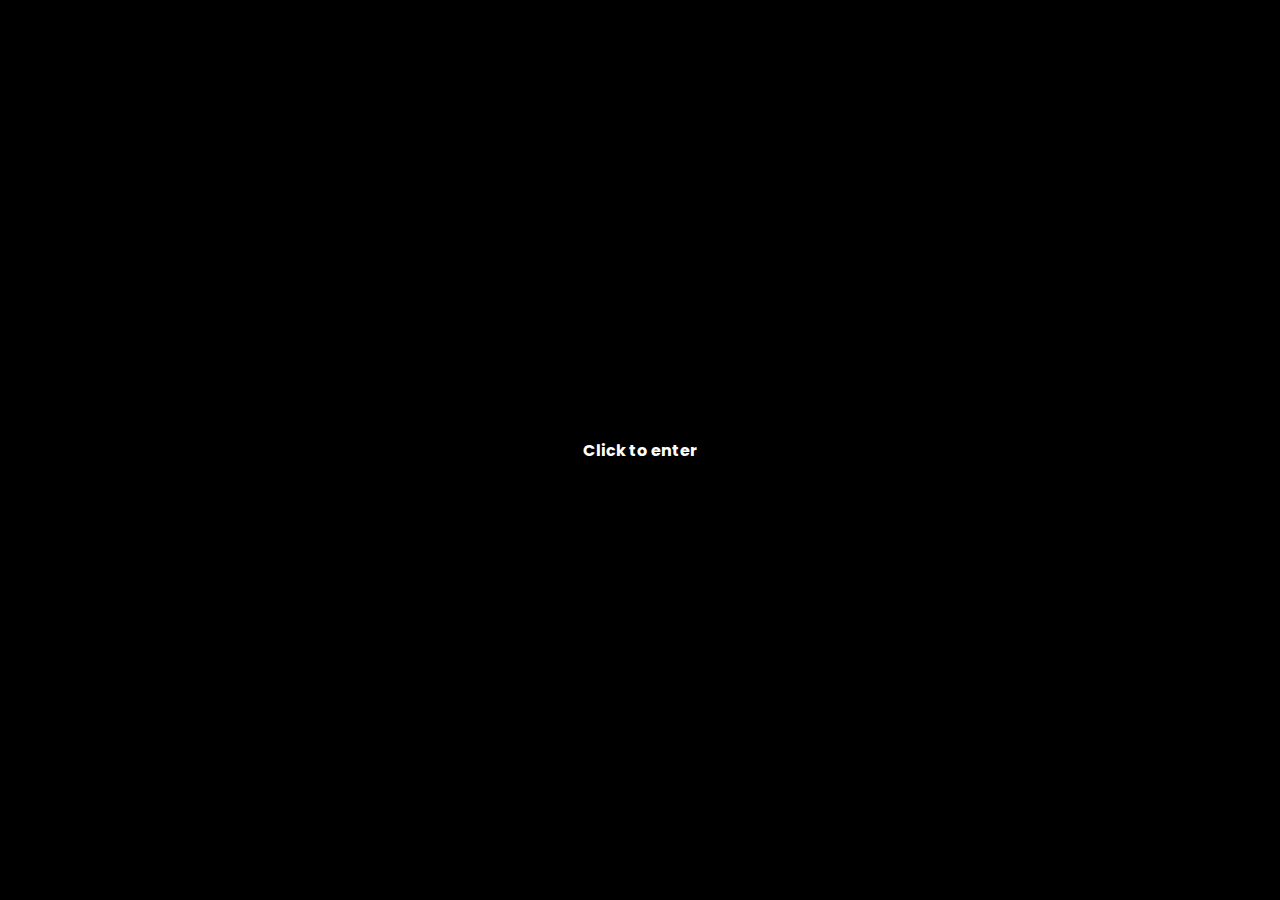
==== index.html @ ed5f44bb "#" ====
<html>
<head>
    <title>*</title>
    <meta charset="utf-8" />
    <link rel="stylesheet" href="assets/css/style.css" />
    <link rel="shortcut icon" type="image/png" href="https://cdn.discordapp.com/emojis/778779906711879680.png?size=2048" />
    <meta name="viewport" content="width=device-width, initial-scale=1, shrink-to-fit=no" />
    <link rel="stylesheet" href="#" />
</head>

<body>
    <div id="enter"><b class="begin">Click to enter</b>
</div>

    <div id="main">
        <div class="pc">
            <canvas id="noise" class="noise fixed-fluid"></canvas>
            <video id="video">
                <source loop="true" id="vid" src="assets/vid/sailor-moon.mp4" type="video/mp4">
            </video>
            <div class="social">
                <a href="https://steamcommunity.com/id/strunged/" target="_blank"><img src="assets/img/st.svg"></a>
                <a href="https://twitter.com/strunged" target="_blank"><img src="assets/img/tw.svg"></a>
                <a href="https://instagram.com/shoreiine" target="_blank"><img src="assets/img/ig.svg"></a>
            </div>
        </div>

        <div class="phone">
            <canvas id="noise" class="noise fixed-fluid"></canvas>
            <video id="video" autoplay loop muted playsinline>
                <source loop="true" id="vid" src="assets/vid/sailor-moon.mp4" type="video/mp4">
            </video>
            <div class="social">
                <a href="https://steamcommunity.com/id/strunged/" target="_blank"><img src="assets/img/st.svg"></a>
                <a href="https://twitter.com/strunged" target="_blank"><img src="assets/img/tw.svg"></a>
                <a href="https://instagram.com/shoreiine" target="_blank"><img src="assets/img/ig.svg"></a>
            </div>
        </div>
    </div>
    <script src="assets/js/enter.js"></script>
    <script src="assets/js/noise.js"></script>

</body>

</html>
---- assets/css/style.css ----
@import url('https://fonts.googleapis.com/css2?family=Poppins:wght@500&amp;display=swap');

.noise {
  z-index: 1;
}

.fixed-fluid {
  top: 0;
  left: 0;
  opacity: .15;
  width: 100%;
  height: 100vh;
  position: fixed;
  pointer-events: none;
}

body {
  background-color: #000;
}

#enter {
  top: 0;
  left: 0;
  z-index: 0;
  width: 100%;
  height: 100vh;
  cursor: pointer;
  position: fixed;
  text-align: center;
  background-color: black;
}

.begin {
  top: 50%;
  left: 50%;
  color: #fff;
  position: absolute;
  transform: translate(-50%, -50%);
  font-family: 'Poppins', sans-serif;
}

#main {
  z-index: 2;
}

#video {
  top: 0;
  left: 0;
  width: 100%;
  height: 100vh;
  object-fit: cover;
  position: absolute;
  background-size: cover;
  background-color: #000;
  background-repeat: no-repeat;
  object-position: center center;
}

.social {
  top: 50%;
  left: 50%;
  z-index: 2;
  display: flex;
  margin: 0 auto;
  padding: 5px 10px;
  object-fit: cover;
  position: absolute;
  border-radius: 20px;
  background-size: cover;
  background-repeat: no-repeat;
  object-position: center center;
  transform: translate(-50%, -50%);
  background-image: url(../img/stars.gif);
  box-shadow: 0px 0px 15px rgba(0, 0, 0, 1);
}

.social img {
  z-index: 2;
  height: 50px;
  color: #fff;
  padding: 10px 15px;
  flex-direction: row;
}

.social img:hover {
  animation: pulse;
  animation-duration: .4s;
}

.phone {
  display: none;
}

@media(max-width: 768px) {
  body {
    height: 100vh;
    object-fit: cover;
    background-size: cover;
    background-repeat: no-repeat;
    background-image: url(../img/bg.html);
  }

  .pc {
    display: none;
  }

  .phone {
    display: block;
  }

  .social {
    text-align: center;
    padding: 20px 5px;
    flex-direction: column;
    background-position: center;
  }

  .social img {
    padding: 20px 15px;
  }
}
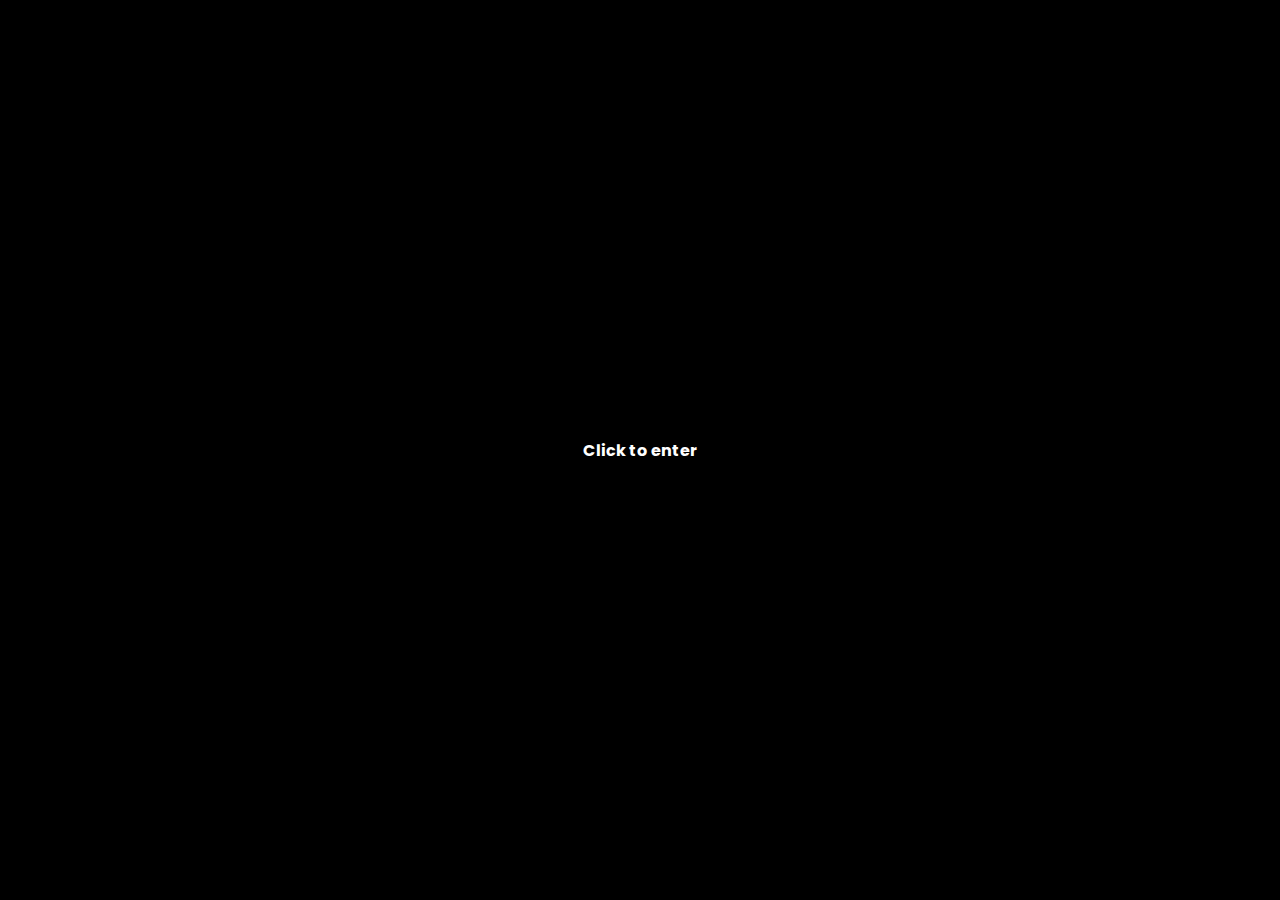
==== commit 51d602bb: "Update index.html" ====
--- a/index.html
+++ b/index.html
@@ -21,7 +21,7 @@
             <div class="social">
                 <a href="https://steamcommunity.com/id/strunged/" target="_blank"><img src="assets/img/st.svg"></a>
                 <a href="https://twitter.com/strunged" target="_blank"><img src="assets/img/tw.svg"></a>
-                <a href="https://instagram.com/shoreiine" target="_blank"><img src="assets/img/ig.svg"></a>
+                <a href="https://instagram.com/selftrap" target="_blank"><img src="assets/img/ig.svg"></a>
             </div>
         </div>
 
@@ -33,7 +33,7 @@
             <div class="social">
                 <a href="https://steamcommunity.com/id/strunged/" target="_blank"><img src="assets/img/st.svg"></a>
                 <a href="https://twitter.com/strunged" target="_blank"><img src="assets/img/tw.svg"></a>
-                <a href="https://instagram.com/shoreiine" target="_blank"><img src="assets/img/ig.svg"></a>
+                <a href="https://instagram.com/selftrap" target="_blank"><img src="assets/img/ig.svg"></a>
             </div>
         </div>
     </div>
@@ -42,4 +42,4 @@
 
 </body>
 
-</html>+</html>
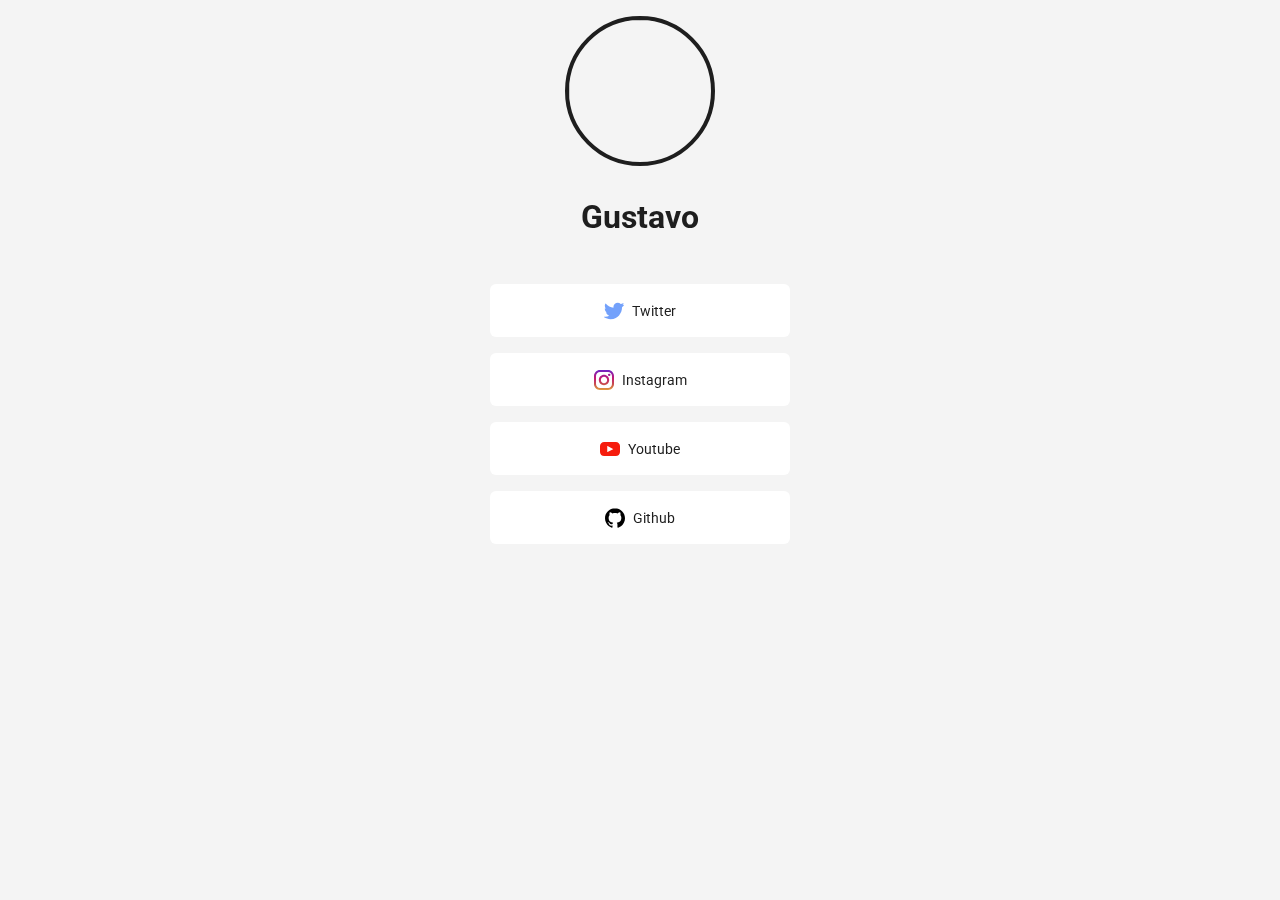
==== commit a8c1bec4: "Add files via upload" ====
--- a/index.html
+++ b/index.html
@@ -1,45 +1,57 @@
-<html>
-<head>
-    <title>*</title>
-    <meta charset="utf-8" />
-    <link rel="stylesheet" href="assets/css/style.css" />
-    <link rel="shortcut icon" type="image/png" href="https://cdn.discordapp.com/emojis/778779906711879680.png?size=2048" />
-    <meta name="viewport" content="width=device-width, initial-scale=1, shrink-to-fit=no" />
-    <link rel="stylesheet" href="#" />
-</head>
-
-<body>
-    <div id="enter"><b class="begin">Click to enter</b>
-</div>
-
-    <div id="main">
-        <div class="pc">
-            <canvas id="noise" class="noise fixed-fluid"></canvas>
-            <video id="video">
-                <source loop="true" id="vid" src="assets/vid/sailor-moon.mp4" type="video/mp4">
-            </video>
-            <div class="social">
-                <a href="https://steamcommunity.com/id/strunged/" target="_blank"><img src="assets/img/st.svg"></a>
-                <a href="https://twitter.com/strunged" target="_blank"><img src="assets/img/tw.svg"></a>
-                <a href="https://instagram.com/selftrap" target="_blank"><img src="assets/img/ig.svg"></a>
-            </div>
-        </div>
-
-        <div class="phone">
-            <canvas id="noise" class="noise fixed-fluid"></canvas>
-            <video id="video" autoplay loop muted playsinline>
-                <source loop="true" id="vid" src="assets/vid/sailor-moon.mp4" type="video/mp4">
-            </video>
-            <div class="social">
-                <a href="https://steamcommunity.com/id/strunged/" target="_blank"><img src="assets/img/st.svg"></a>
-                <a href="https://twitter.com/strunged" target="_blank"><img src="assets/img/tw.svg"></a>
-                <a href="https://instagram.com/selftrap" target="_blank"><img src="assets/img/ig.svg"></a>
-            </div>
-        </div>
-    </div>
-    <script src="assets/js/enter.js"></script>
-    <script src="assets/js/noise.js"></script>
-
-</body>
-
-</html>
+<!DOCTYPE html>
+<html lang="pt-br">
+
+<head>
+  <link rel="preconnect" href="https://fonts.googleapis.com">
+  <link rel="preconnect" href="https://fonts.gstatic.com" crossorigin>
+  <meta charset="UTF-8">
+  <meta name="viewport" content="width=device-width, initial-scale=1.0">
+
+  <title>popstar</title>
+  <link href="https://fonts.googleapis.com/css2?family=Roboto+Mono&family=Roboto:wght@500;700&display=swap"
+    rel="stylesheet">
+  <link rel="stylesheet" href="./style.css" />
+</head>
+
+<body class="mainclass">
+  <div class="page-bg"></div>
+  <div class="container">
+    <img class="avatar" src="https://i.pinimg.com/564x/f5/71/fa/f571fa2f4d8622ca39453212e314e1d0.jpg" />
+    <h1>Gustavo</h1>
+
+    <ul>
+      <li>
+        <a href="https://twitter.com/strunged" target="_blank"><img src="./img/twitter.svg"> Twitter</a>
+      </li>
+      <li>
+        <a href="https://instagram.com/selftrap" target="_blank"><img src="./img/instagram.svg"> Instagram</a>
+      </li>
+      <li>
+        <a href="https://youtube.com/abasers" target="_blank"><img src="./img/youtube.svg"> Youtube</a>
+      </li>
+      <li>
+        <a href="https://github.com/strunged" target="_blank"><img src="./img/github.svg"> Github</a>
+      </li>
+    </ul>
+  </div>
+</body>
+</html>
+
+<script>
+  function loaded() {
+    setInterval(loop, 400)
+  }
+
+  document.addEventListener ? document.addEventListener("DOMContentLoaded", function () {
+    loaded()
+  }) : document.attachEvent && document.attachEvent("onreadystatechange", function () {
+    loaded()
+  });
+
+  var x = 0;
+  var titleText = ["popstar", "dot", "fun"];
+
+  function loop() {
+    document.getElementsByTagName("title")[0].innerHTML = titleText[x++ % titleText.length]
+  }
+</script>--- a/style.css
+++ b/style.css
@@ -0,0 +1,82 @@
+* {
+  margin: 0;
+  padding: 0;
+  box-sizing: border-box;
+}
+
+a {
+  text-decoration: none;
+}
+
+body {
+  background: #f4f4f4;
+  font-family: 'Roboto', sans-serif;
+}
+
+.container {
+  text-align: center;
+  width: 300px;
+  margin: 1em auto;
+}
+
+img.avatar {
+  width: 100%; 
+  border-radius: 50%;
+  width: 150px;
+  height: 150px;
+  padding: 0.1px;
+  border: #1e1e1e solid 4px;
+}
+
+a img{
+  width: 20px;
+  margin-right: 0.5rem;
+  height: 30px;
+}
+
+h1 {
+  font-size: 32px;
+  color: #1e1e1e;
+  margin-top: 24px;
+  margin-bottom: 8px;
+}
+
+.username {
+  font-family: 'Roboto Mono', monospace;
+  font-weight: 400;
+  color: #1e1e1e;
+  opacity: 0.8;
+  font-size: 18px;
+}
+
+ul {
+  list-style: none;
+  margin: 48px 0;
+}
+
+ul li a {
+  height: 53px;
+  display: flex;
+  align-items: center;
+  justify-content: center;
+  background: #ffffff;
+  color: #1e1e1e;
+  font-size: 14px;
+  margin-bottom: 16px;
+  border-radius: 6px;
+  transition: background 400ms;
+}
+
+.page-bg {
+  position: fixed;
+  inset: 0;
+  z-index: -1;
+  height: 100vh;
+  width: 100vw
+}
+
+.page-bg {
+  background-color: #FFFFFF;
+  background: url(https://cdn.wallpapersafari.com/68/40/ubwcDK.jpeg) top fixed;
+  opacity: 0.2;
+}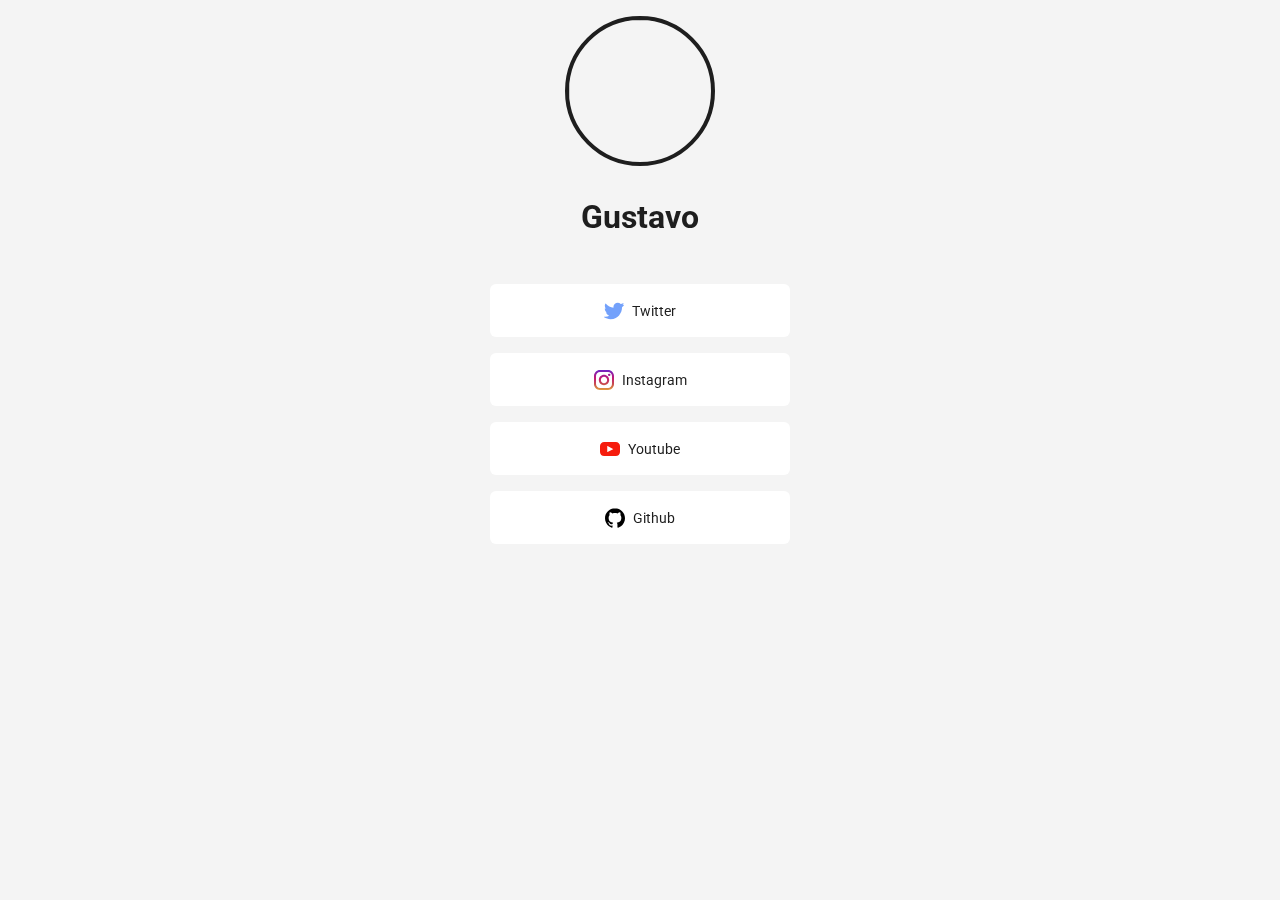
==== commit 5ec02eea: "Update index.html" ====
--- a/index.html
+++ b/index.html
@@ -1,57 +1,52 @@
 <!DOCTYPE html>
 <html lang="pt-br">
-
-<head>
-  <link rel="preconnect" href="https://fonts.googleapis.com">
-  <link rel="preconnect" href="https://fonts.gstatic.com" crossorigin>
-  <meta charset="UTF-8">
-  <meta name="viewport" content="width=device-width, initial-scale=1.0">
-
-  <title>popstar</title>
-  <link href="https://fonts.googleapis.com/css2?family=Roboto+Mono&family=Roboto:wght@500;700&display=swap"
-    rel="stylesheet">
-  <link rel="stylesheet" href="./style.css" />
-</head>
-
-<body class="mainclass">
-  <div class="page-bg"></div>
-  <div class="container">
-    <img class="avatar" src="https://i.pinimg.com/564x/f5/71/fa/f571fa2f4d8622ca39453212e314e1d0.jpg" />
-    <h1>Gustavo</h1>
-
-    <ul>
-      <li>
-        <a href="https://twitter.com/strunged" target="_blank"><img src="./img/twitter.svg"> Twitter</a>
-      </li>
-      <li>
-        <a href="https://instagram.com/selftrap" target="_blank"><img src="./img/instagram.svg"> Instagram</a>
-      </li>
-      <li>
-        <a href="https://youtube.com/abasers" target="_blank"><img src="./img/youtube.svg"> Youtube</a>
-      </li>
-      <li>
-        <a href="https://github.com/strunged" target="_blank"><img src="./img/github.svg"> Github</a>
-      </li>
-    </ul>
-  </div>
-</body>
+   <head>
+      <link rel="preconnect" href="https://fonts.googleapis.com">
+      <link rel="preconnect" href="https://fonts.gstatic.com" crossorigin>
+      <meta charset="UTF-8">
+      <meta name="viewport" content="width=device-width, initial-scale=1.0">
+      <title>popstar</title>
+      <link href="https://fonts.googleapis.com/css2?family=Roboto+Mono&family=Roboto:wght@500;700&display=swap"
+         rel="stylesheet">
+      <link rel="stylesheet" href="./style.css" />
+   </head>
+   <body class="mainclass">
+      <div class="page-bg"></div>
+      <div class="container">
+         <img class="avatar" src="https://i.pinimg.com/564x/f5/71/fa/f571fa2f4d8622ca39453212e314e1d0.jpg" />
+         <h1>Gustavo</h1>
+         <ul>
+            <li>
+               <a href="https://twitter.com/strunged" target="_blank"><img src="./img/twitter.svg"> Twitter</a>
+            </li>
+            <li>
+               <a href="https://instagram.com/selftrap" target="_blank"><img src="./img/instagram.svg"> Instagram</a>
+            </li>
+            <li>
+               <a href="https://youtube.com/abasers" target="_blank"><img src="./img/youtube.svg"> Youtube</a>
+            </li>
+            <li>
+               <a href="https://github.com/strunged" target="_blank"><img src="./img/github.svg"> Github</a>
+            </li>
+         </ul>
+      </div>
+   </body>
 </html>
-
 <script>
-  function loaded() {
-    setInterval(loop, 400)
-  }
-
-  document.addEventListener ? document.addEventListener("DOMContentLoaded", function () {
-    loaded()
-  }) : document.attachEvent && document.attachEvent("onreadystatechange", function () {
-    loaded()
-  });
-
-  var x = 0;
-  var titleText = ["popstar", "dot", "fun"];
-
-  function loop() {
-    document.getElementsByTagName("title")[0].innerHTML = titleText[x++ % titleText.length]
-  }
-</script>+   function loaded() {
+     setInterval(loop, 400)
+   }
+   
+   document.addEventListener ? document.addEventListener("DOMContentLoaded", function () {
+     loaded()
+   }) : document.attachEvent && document.attachEvent("onreadystatechange", function () {
+     loaded()
+   });
+   
+   var x = 0;
+   var titleText = ["popstar", "dot", "fun"];
+   
+   function loop() {
+     document.getElementsByTagName("title")[0].innerHTML = titleText[x++ % titleText.length]
+   }
+</script>
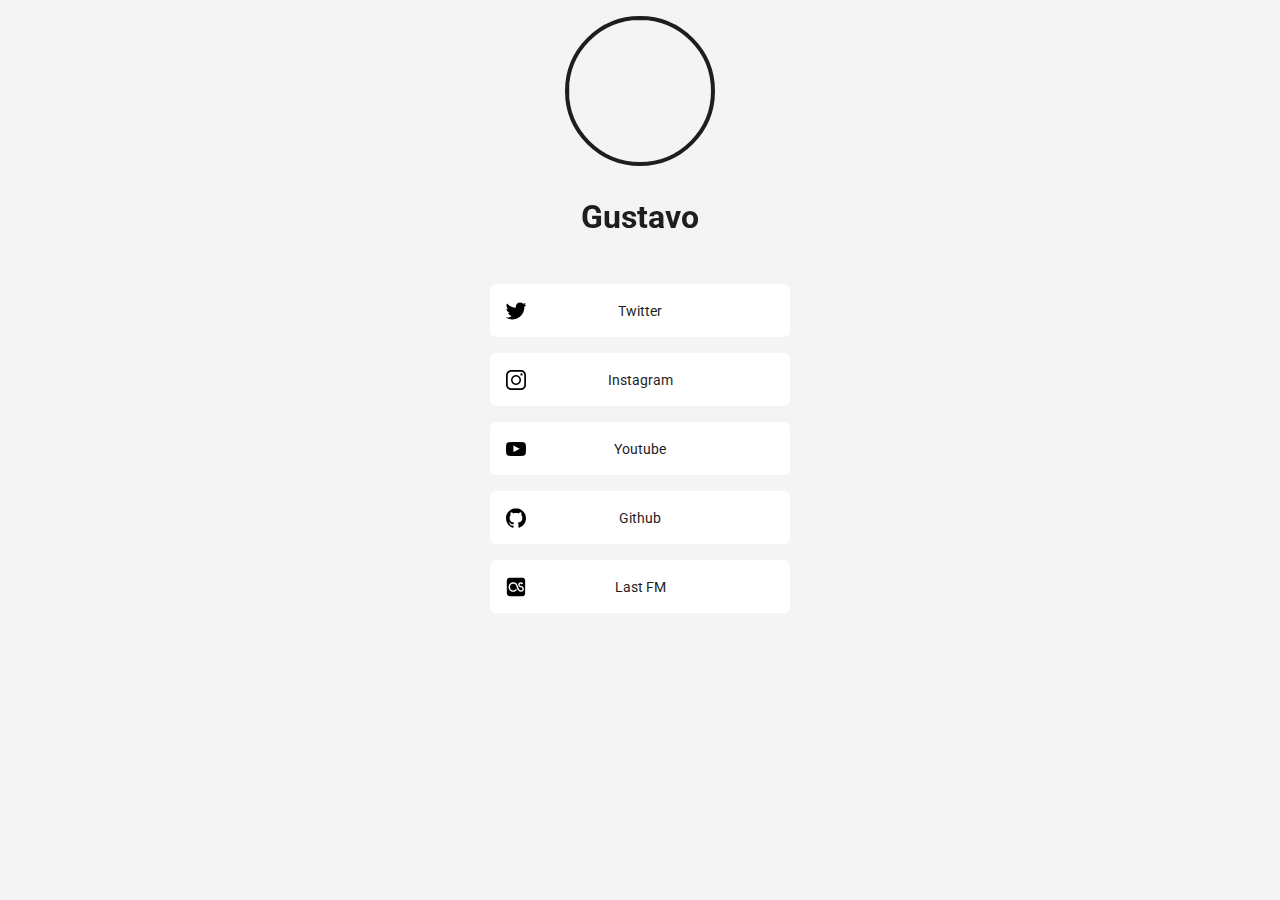
==== commit 3020553c: "ty the opposite of small frog" ====
--- a/index.html
+++ b/index.html
@@ -1,52 +1,83 @@
 <!DOCTYPE html>
 <html lang="pt-br">
-   <head>
-      <link rel="preconnect" href="https://fonts.googleapis.com">
-      <link rel="preconnect" href="https://fonts.gstatic.com" crossorigin>
-      <meta charset="UTF-8">
-      <meta name="viewport" content="width=device-width, initial-scale=1.0">
-      <title>popstar</title>
-      <link href="https://fonts.googleapis.com/css2?family=Roboto+Mono&family=Roboto:wght@500;700&display=swap"
-         rel="stylesheet">
-      <link rel="stylesheet" href="./style.css" />
-   </head>
-   <body class="mainclass">
-      <div class="page-bg"></div>
-      <div class="container">
-         <img class="avatar" src="https://i.pinimg.com/564x/f5/71/fa/f571fa2f4d8622ca39453212e314e1d0.jpg" />
-         <h1>Gustavo</h1>
-         <ul>
-            <li>
-               <a href="https://twitter.com/strunged" target="_blank"><img src="./img/twitter.svg"> Twitter</a>
-            </li>
-            <li>
-               <a href="https://instagram.com/selftrap" target="_blank"><img src="./img/instagram.svg"> Instagram</a>
-            </li>
-            <li>
-               <a href="https://youtube.com/abasers" target="_blank"><img src="./img/youtube.svg"> Youtube</a>
-            </li>
-            <li>
-               <a href="https://github.com/strunged" target="_blank"><img src="./img/github.svg"> Github</a>
-            </li>
-         </ul>
-      </div>
-   </body>
+
+<head>
+   <link rel="preconnect" href="https://fonts.googleapis.com">
+   <link rel="preconnect" href="https://fonts.gstatic.com" crossorigin>
+
+
+   <meta charset="UTF-8">
+   <meta name="viewport" content="width=device-width, initial-scale=1.0" />
+   <meta property="og:description" content="idk my website" />
+   <meta property="og:image" content="https://cdn.discordapp.com/emojis/782632694428598283.gif" />
+   <meta name="theme-color" content="#fffff1" />
+   <meta property="og:title" content="gustavo <$" />
+   <meta property="og:url" content="https://popstar.fun/" />
+
+   <title>popstar</title>
+   <link rel="icon" type="image/x-icon" href="https://cdn.discordapp.com/emojis/782632694428598283.gif">
+   <link href="https://fonts.googleapis.com/css2?family=Roboto+Mono&family=Roboto:wght@500;700&display=swap"
+      rel="stylesheet">
+   <link rel="stylesheet" href="./style.css" />
+</head>
+
+<body class="mainclass">
+   <div class="page-bg"></div>
+   <div class="container">
+      <img class="avatar" src="https://i.pinimg.com/564x/f5/71/fa/f571fa2f4d8622ca39453212e314e1d0.jpg" />
+      <h1>Gustavo</h1>
+      <ul>
+         <li>
+            <a class="icon-href" href="https://twitter.com/strunged" target="_blank">
+               <img class="icon-img" src="./img/tt.svg">
+               <span class="icon-text">Twitter</span>
+            </a>
+         </li>
+         
+         <li>
+            <a class="icon-href" href="https://instagram.com/selftrap" target="_blank">
+               <img class="icon-img" src="./img/ig.svg">
+               <span class="icon-text">Instagram</span></a>
+         </li>
+
+         <li>
+            <a class="icon-href" href="https://youtube.com/abasers" target="_blank">
+               <img class="icon-img" src="./img/yt.svg">
+               <span class="icon-text">Youtube</span>
+            </a>
+         </li>
+         <li>
+            <a class="icon-href" href="https://github.com/strunged" target="_blank">
+               <img class="icon-img" src="./img/github.svg">
+               <span class="icon-text">Github</span>
+            </a>
+         </li>
+         <li>
+            <a class="icon-href" href="https://last.fm/user/disney" target="_blank">
+               <img class="icon-img" src="./img/last.svg">
+               <span class="icon-text">Last FM</span>
+            </a>
+         </li>
+      </ul>
+   </div>
+</body>
+
 </html>
 <script>
    function loaded() {
-     setInterval(loop, 400)
+      setInterval(loop, 400)
    }
-   
+
    document.addEventListener ? document.addEventListener("DOMContentLoaded", function () {
-     loaded()
+      loaded()
    }) : document.attachEvent && document.attachEvent("onreadystatechange", function () {
-     loaded()
+      loaded()
    });
-   
+
    var x = 0;
    var titleText = ["popstar", "dot", "fun"];
-   
+
    function loop() {
-     document.getElementsByTagName("title")[0].innerHTML = titleText[x++ % titleText.length]
+      document.getElementsByTagName("title")[0].innerHTML = titleText[x++ % titleText.length]
    }
-</script>
+</script>--- a/style.css
+++ b/style.css
@@ -79,4 +79,21 @@
   background-color: #FFFFFF;
   background: url(https://cdn.wallpapersafari.com/68/40/ubwcDK.jpeg) top fixed;
   opacity: 0.2;
-}+}
+
+.icon-href {
+  position: relative;
+  display: flex;
+  justify-content: center;
+  align-items: center;
+}
+
+.icon-img {
+  position: absolute;
+  left: 16px;
+}
+
+.icon-text {
+  flex: 1;
+}
+
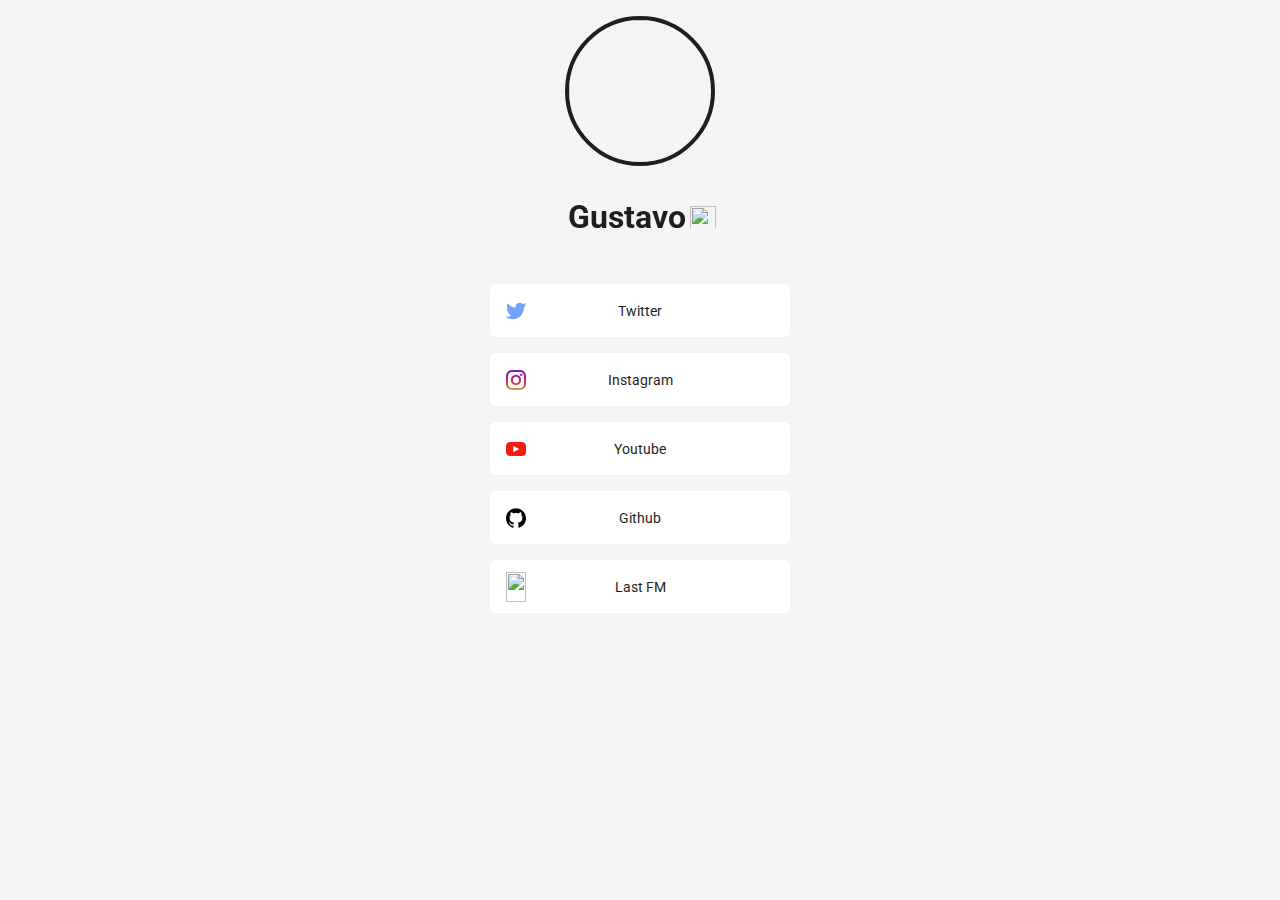
==== commit ac0eafc3: "Update index.html" ====
--- a/index.html
+++ b/index.html
@@ -5,6 +5,7 @@
    <link rel="preconnect" href="https://fonts.googleapis.com">
    <link rel="preconnect" href="https://fonts.gstatic.com" crossorigin>
 
+   <title>popstar</title>
 
    <meta charset="UTF-8">
    <meta name="viewport" content="width=device-width, initial-scale=1.0" />
@@ -14,10 +15,8 @@
    <meta property="og:title" content="gustavo <$" />
    <meta property="og:url" content="https://popstar.fun/" />
 
-   <title>popstar</title>
    <link rel="icon" type="image/x-icon" href="https://cdn.discordapp.com/emojis/782632694428598283.gif">
-   <link href="https://fonts.googleapis.com/css2?family=Roboto+Mono&family=Roboto:wght@500;700&display=swap"
-      rel="stylesheet">
+   <link href="https://fonts.googleapis.com/css2?family=Roboto+Mono&family=Roboto:wght@500;700&display=swap" rel="stylesheet">
    <link rel="stylesheet" href="./style.css" />
 </head>
 
@@ -25,39 +24,44 @@
    <div class="page-bg"></div>
    <div class="container">
       <img class="avatar" src="https://i.pinimg.com/564x/f5/71/fa/f571fa2f4d8622ca39453212e314e1d0.jpg" />
-      <h1>Gustavo</h1>
+      <h1>Gustavo<img src="./img/verified.svg" class="verified"></img>
+      </h1>
+
       <ul>
          <li>
             <a class="icon-href" href="https://twitter.com/strunged" target="_blank">
-               <img class="icon-img" src="./img/tt.svg">
+               <img class="icon-img" src="./img/twitter.svg">
                <span class="icon-text">Twitter</span>
             </a>
          </li>
-         
+
          <li>
-            <a class="icon-href" href="https://instagram.com/selftrap" target="_blank">
-               <img class="icon-img" src="./img/ig.svg">
+            <a class="icon-href" href="https://instagram.com/gustavorlly" target="_blank">
+               <img class="icon-img" src="./img/instagram.svg">
                <span class="icon-text">Instagram</span></a>
          </li>
 
          <li>
             <a class="icon-href" href="https://youtube.com/abasers" target="_blank">
-               <img class="icon-img" src="./img/yt.svg">
+               <img class="icon-img" src="./img/youtube.svg">
                <span class="icon-text">Youtube</span>
             </a>
          </li>
+         
+                  <li>
+                     <a class="icon-href" href="https://github.com/doente" target="_blank">
+                        <img class="icon-img" src="./img/github.svg">
+                        <span class="icon-text">Github</span>
+                     </a>
+                  </li>
+
          <li>
-            <a class="icon-href" href="https://github.com/strunged" target="_blank">
-               <img class="icon-img" src="./img/github.svg">
-               <span class="icon-text">Github</span>
-            </a>
-         </li>
-         <li>
-            <a class="icon-href" href="https://last.fm/user/disney" target="_blank">
-               <img class="icon-img" src="./img/last.svg">
+            <a class="icon-href" href="https://last.fm/user/mei" target="_blank">
+               <img class="icon-img" src="./img/lastfm.svg">
                <span class="icon-text">Last FM</span>
             </a>
          </li>
+
       </ul>
    </div>
 </body>
@@ -80,4 +84,4 @@
    function loop() {
       document.getElementsByTagName("title")[0].innerHTML = titleText[x++ % titleText.length]
    }
-</script>+</script>
--- a/style.css
+++ b/style.css
@@ -20,6 +20,9 @@
 }
 
 img.avatar {
+  -webkit-user-select: none;
+  -ms-user-select: none;
+  user-select: none;
   width: 100%; 
   border-radius: 50%;
   width: 150px;
@@ -76,7 +79,7 @@
 }
 
 .page-bg {
-  background-color: #FFFFFF;
+  background-color: #d9d9d9;
   background: url(https://cdn.wallpapersafari.com/68/40/ubwcDK.jpeg) top fixed;
   opacity: 0.2;
 }
@@ -91,9 +94,20 @@
 .icon-img {
   position: absolute;
   left: 16px;
+  -webkit-user-select: none;
+  -ms-user-select: none;
+  user-select: none;
 }
 
 .icon-text {
   flex: 1;
 }
 
+
+.verified {
+  width: 26px;
+  height: 26px;
+  position: relative;
+  left: 4px;
+  top: 4px;
+}
